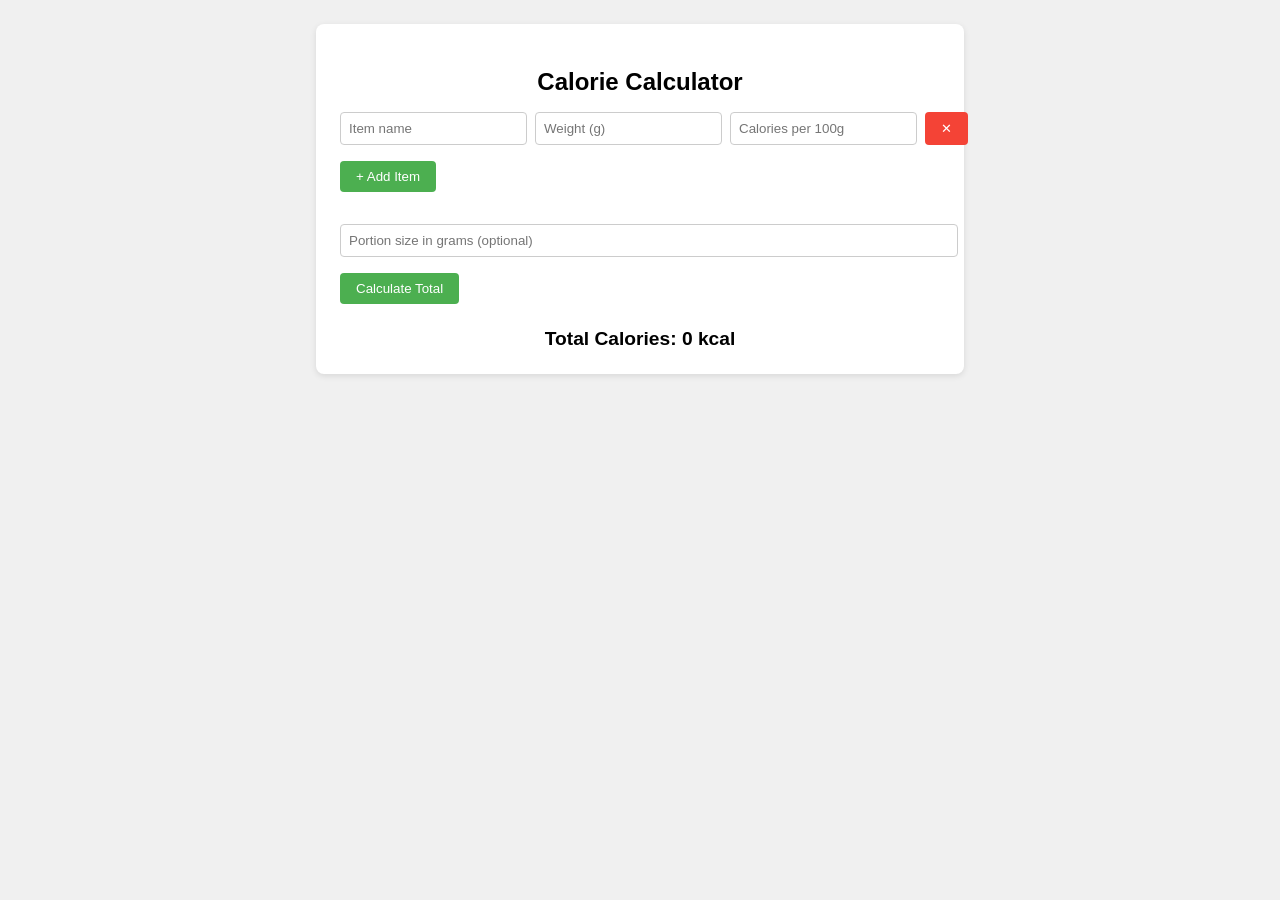
==== index.html @ c813a121 "updated filename for pages to work" ====
<!DOCTYPE html>
<html lang="en">
<head>
  <meta charset="UTF-8" />
  <meta name="viewport" content="width=device-width, initial-scale=1.0"/>
  <title>Multi-Item Calorie Calculator</title>
  <style>
    body {
      font-family: sans-serif;
      background: #f0f0f0;
      padding: 1rem;
    }

    .container {
      max-width: 600px;
      margin: auto;
      background: white;
      padding: 1.5rem;
      border-radius: 8px;
      box-shadow: 0 2px 6px rgba(0, 0, 0, 0.1);
    }

    h2 {
      text-align: center;
      margin-bottom: 1rem;
    }

    .item {
      display: grid;
      grid-template-columns: 1fr 1fr 1fr auto;
      gap: 0.5rem;
      margin-bottom: 1rem;
    }

    input {
      padding: 0.5rem;
      border: 1px solid #ccc;
      border-radius: 4px;
    }

    button {
      padding: 0.5rem 1rem;
      border: none;
      background: #4caf50;
      color: white;
      border-radius: 4px;
      cursor: pointer;
    }

    button:hover {
      background: #45a049;
    }

    .remove-btn {
      background: #f44336;
    }

    .remove-btn:hover {
      background: #e53935;
    }

    .portion {
      margin-top: 1rem;
    }

    #total {
      margin-top: 1.5rem;
      font-weight: bold;
      text-align: center;
      font-size: 1.2rem;
    }

    @media (max-width: 600px) {
      .item {
        grid-template-columns: 1fr;
      }
    }
  </style>
</head>
<body>

  <div class="container">
    <h2>Calorie Calculator</h2>
    <form id="calcForm">
      <div id="items"></div>
      <button type="button" onclick="addItem()">+ Add Item</button>

      <div class="portion">
        <input type="number" id="portionSize" placeholder="Portion size in grams (optional)" min="1" style="width: 100%; margin-top: 1rem;" />
      </div>

      <button type="submit" style="margin-top: 1rem;">Calculate Total</button>
    </form>

    <div id="total">Total Calories: 0 kcal</div>
  </div>

  <script>
    function addItem(name = '', weight = '', calories = '') {
      const itemDiv = document.createElement('div');
      itemDiv.className = 'item';

      itemDiv.innerHTML = `
        <input type="text" placeholder="Item name" value="${name}" required>
        <input type="number" placeholder="Weight (g)" value="${weight}" min="0" required>
        <input type="number" placeholder="Calories per 100g" value="${calories}" min="0" required>
        <button type="button" class="remove-btn" onclick="this.parentElement.remove()">✕</button>
      `;

      document.getElementById('items').appendChild(itemDiv);
    }

    document.getElementById('calcForm').addEventListener('submit', function (e) {
      e.preventDefault();
      const items = document.querySelectorAll('#items .item');
      let totalCalories = 0;
      let totalWeight = 0;

      items.forEach(item => {
        const inputs = item.querySelectorAll('input');
        const weight = parseFloat(inputs[1].value);
        const calPer100g = parseFloat(inputs[2].value);

        if (!isNaN(weight) && !isNaN(calPer100g)) {
          totalCalories += (weight * calPer100g) / 100;
          totalWeight += weight;
        }
      });

      const portionSize = parseFloat(document.getElementById('portionSize').value);
      let message = `Total Calories: ${totalCalories.toFixed(2)} kcal`;

      if (!isNaN(portionSize) && portionSize > 0 && totalWeight > 0) {
        const portionCalories = (totalCalories * portionSize) / totalWeight;
        message += `<br>Calories per ${portionSize}g portion: ${portionCalories.toFixed(2)} kcal`;
      }

      document.getElementById('total').innerHTML = message;
    });

    // Add one default item
    addItem();
  </script>

</body>
</html>
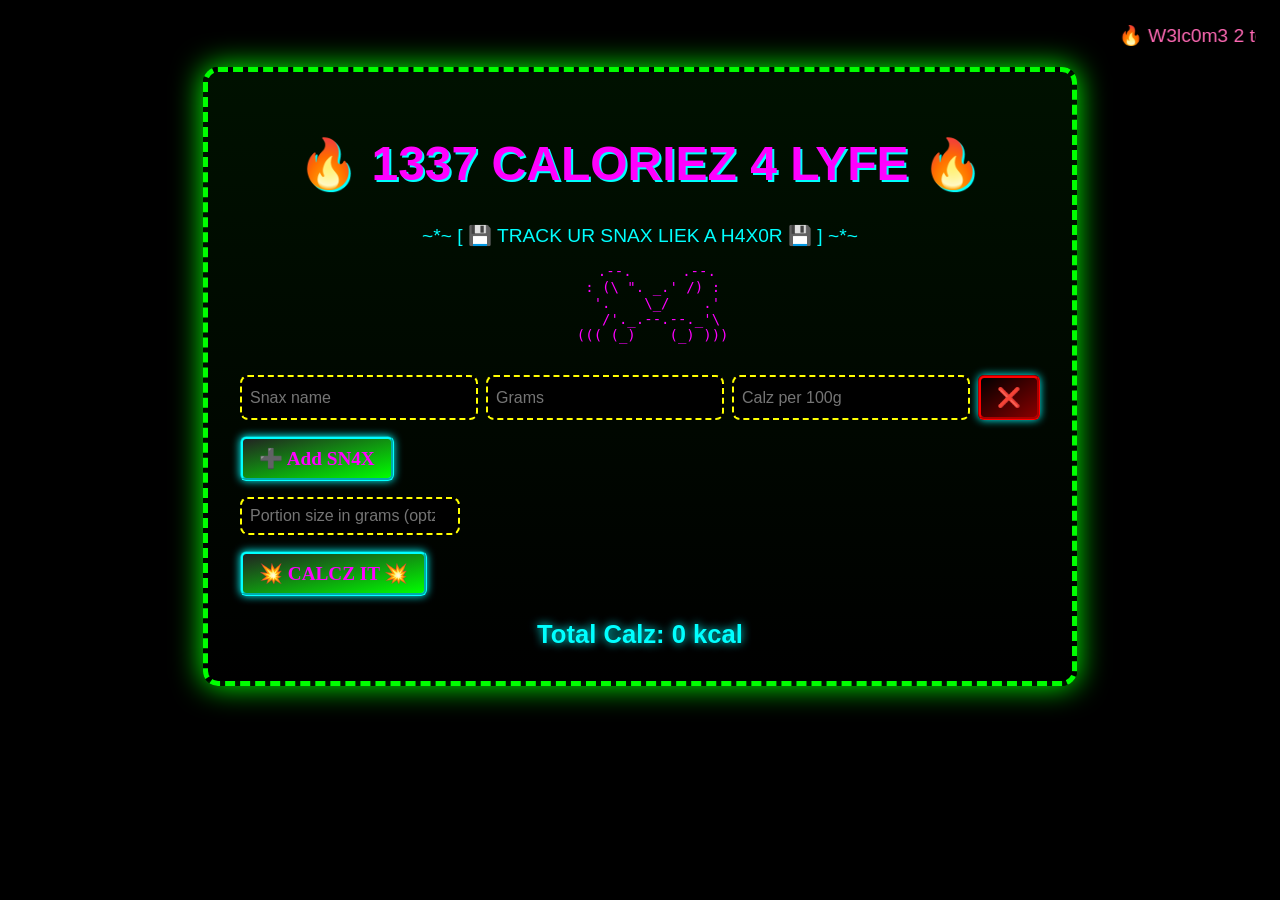
==== commit b16697c4: "leet theming" ====
--- a/index.html
+++ b/index.html
@@ -2,97 +2,140 @@
 <html lang="en">
 <head>
   <meta charset="UTF-8" />
+  <title>💾 1337 CALZ CALCULATR 💾</title>
   <meta name="viewport" content="width=device-width, initial-scale=1.0"/>
-  <title>Multi-Item Calorie Calculator</title>
   <style>
     body {
-      font-family: sans-serif;
-      background: #f0f0f0;
+      background: black;
+      color: #39ff14;
+      font-family: 'Comic Sans MS', cursive, sans-serif;
       padding: 1rem;
+      animation: blinkBG 5s infinite alternate;
+    }
+
+    @keyframes blinkBG {
+      0% { background-color: black; }
+      100% { background-color: #000022; }
     }
 
     .container {
-      max-width: 600px;
+      max-width: 800px;
       margin: auto;
-      background: white;
-      padding: 1.5rem;
-      border-radius: 8px;
-      box-shadow: 0 2px 6px rgba(0, 0, 0, 0.1);
+      background: linear-gradient(to bottom, #001100, #000);
+      padding: 2rem;
+      border: 5px dashed lime;
+      border-radius: 15px;
+      box-shadow: 0 0 30px #0f0;
     }
 
-    h2 {
+    h1 {
       text-align: center;
+      font-size: 3rem;
+      color: #ff00ff;
+      text-shadow: 2px 2px #00ffff;
+    }
+
+    .leet-tag {
+      text-align: center;
+      font-size: 1.2rem;
       margin-bottom: 1rem;
+      color: #00ffff;
     }
 
     .item {
-      display: grid;
-      grid-template-columns: 1fr 1fr 1fr auto;
+      display: flex;
+      flex-wrap: wrap;
       gap: 0.5rem;
       margin-bottom: 1rem;
     }
 
     input {
       padding: 0.5rem;
-      border: 1px solid #ccc;
-      border-radius: 4px;
+      font-size: 1rem;
+      border: 2px dashed #ff0;
+      background-color: black;
+      color: #0f0;
+      border-radius: 8px;
+      flex: 1;
+      min-width: 100px;
     }
 
     button {
       padding: 0.5rem 1rem;
-      border: none;
-      background: #4caf50;
-      color: white;
-      border-radius: 4px;
+      font-size: 1.2rem;
+      font-weight: bold;
+      font-family: 'Comic Sans MS', cursive;
+      border: 3px groove cyan;
+      border-radius: 6px;
+      background: linear-gradient(to bottom right, #222, #0f0);
+      color: magenta;
       cursor: pointer;
-    }
-
-    button:hover {
-      background: #45a049;
+      box-shadow: 0 0 8px cyan;
     }
 
     .remove-btn {
-      background: #f44336;
-    }
-
-    .remove-btn:hover {
-      background: #e53935;
-    }
-
-    .portion {
-      margin-top: 1rem;
+      background: linear-gradient(to bottom right, #000, #800);
+      color: red;
+      border-color: red;
     }
 
     #total {
       margin-top: 1.5rem;
       font-weight: bold;
+      font-size: 1.6rem;
+      color: #00ffff;
       text-align: center;
+      text-shadow: 0 0 10px #0ff;
+    }
+
+    marquee {
       font-size: 1.2rem;
+      color: hotpink;
+      margin-bottom: 1rem;
+    }
+
+    pre.ascii {
+      color: #f0f;
+      font-family: monospace;
+      text-align: center;
+      font-size: 14px;
+      margin-bottom: 1rem;
     }
 
     @media (max-width: 600px) {
       .item {
-        grid-template-columns: 1fr;
+        flex-direction: column;
       }
     }
   </style>
 </head>
 <body>
+  <marquee scrollamount="10">🔥 W3lc0m3 2 teh 1337 CALZ ZONE 🔥 | Z3r0 R3gr3tz, Max Flav0r!!!1!! ⚡</marquee>
 
   <div class="container">
-    <h2>Calorie Calculator</h2>
+    <h1>🔥 1337 CALORIEZ 4 LYFE 🔥</h1>
+    <div class="leet-tag">~*~ [ 💾 TRACK UR SNAX LIEK A H4X0R 💾 ] ~*~</div>
+
+    <pre class="ascii">
+    .--.      .--.
+   : (\ ". _.' /) :
+    '.    \_/    .'
+     /'._.--.--._'\
+   ((( (_)    (_) )))
+    </pre>
+
     <form id="calcForm">
       <div id="items"></div>
-      <button type="button" onclick="addItem()">+ Add Item</button>
+      <button type="button" onclick="addItem()">➕ Add SN4X</button>
 
-      <div class="portion">
-        <input type="number" id="portionSize" placeholder="Portion size in grams (optional)" min="1" style="width: 100%; margin-top: 1rem;" />
+      <div style="margin-top:1rem;">
+        <input type="number" id="portionSize" placeholder="Portion size in grams (optz)" min="1" />
       </div>
 
-      <button type="submit" style="margin-top: 1rem;">Calculate Total</button>
+      <button type="submit" style="margin-top: 1rem;">💥 CALCZ IT 💥</button>
     </form>
 
-    <div id="total">Total Calories: 0 kcal</div>
+    <div id="total">Total Calz: 0 kcal</div>
   </div>
 
   <script>
@@ -101,10 +144,10 @@
       itemDiv.className = 'item';
 
       itemDiv.innerHTML = `
-        <input type="text" placeholder="Item name" value="${name}" required>
-        <input type="number" placeholder="Weight (g)" value="${weight}" min="0" required>
-        <input type="number" placeholder="Calories per 100g" value="${calories}" min="0" required>
-        <button type="button" class="remove-btn" onclick="this.parentElement.remove()">✕</button>
+        <input type="text" placeholder="Snax name" value="${name}" required>
+        <input type="number" placeholder="Grams" value="${weight}" min="0" required>
+        <input type="number" placeholder="Calz per 100g" value="${calories}" min="0" required>
+        <button type="button" class="remove-btn" onclick="this.parentElement.remove()">❌</button>
       `;
 
       document.getElementById('items').appendChild(itemDiv);
@@ -128,17 +171,16 @@
       });
 
       const portionSize = parseFloat(document.getElementById('portionSize').value);
-      let message = `Total Calories: ${totalCalories.toFixed(2)} kcal`;
+      let message = `⚡ Total Calz: ${totalCalories.toFixed(2)} kcal`;
 
       if (!isNaN(portionSize) && portionSize > 0 && totalWeight > 0) {
         const portionCalories = (totalCalories * portionSize) / totalWeight;
-        message += `<br>Calories per ${portionSize}g portion: ${portionCalories.toFixed(2)} kcal`;
+        message += `<br>🍕 Ur ${portionSize}g Zlice: ${portionCalories.toFixed(2)} kcal`;
       }
 
       document.getElementById('total').innerHTML = message;
     });
 
-    // Add one default item
     addItem();
   </script>
 
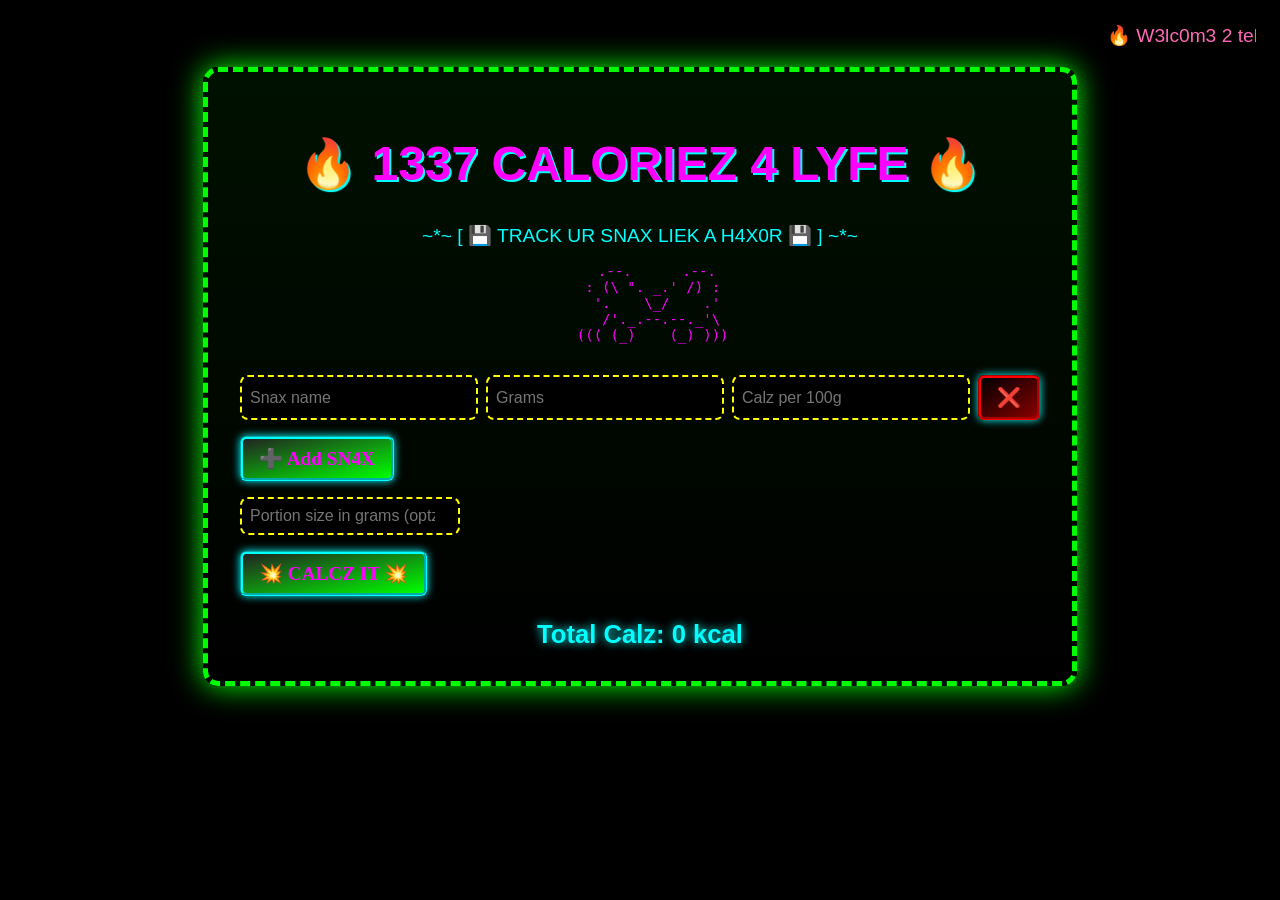
==== commit 326ddce0: "split files into html, css and js" ====
--- a/index.html
+++ b/index.html
@@ -4,113 +4,18 @@
   <meta charset="UTF-8" />
   <title>💾 1337 CALZ CALCULATR 💾</title>
   <meta name="viewport" content="width=device-width, initial-scale=1.0"/>
-  <style>
-    body {
-      background: black;
-      color: #39ff14;
-      font-family: 'Comic Sans MS', cursive, sans-serif;
-      padding: 1rem;
-      animation: blinkBG 5s infinite alternate;
-    }
-
-    @keyframes blinkBG {
-      0% { background-color: black; }
-      100% { background-color: #000022; }
-    }
-
-    .container {
-      max-width: 800px;
-      margin: auto;
-      background: linear-gradient(to bottom, #001100, #000);
-      padding: 2rem;
-      border: 5px dashed lime;
-      border-radius: 15px;
-      box-shadow: 0 0 30px #0f0;
-    }
-
-    h1 {
-      text-align: center;
-      font-size: 3rem;
-      color: #ff00ff;
-      text-shadow: 2px 2px #00ffff;
-    }
-
-    .leet-tag {
-      text-align: center;
-      font-size: 1.2rem;
-      margin-bottom: 1rem;
-      color: #00ffff;
-    }
-
-    .item {
-      display: flex;
-      flex-wrap: wrap;
-      gap: 0.5rem;
-      margin-bottom: 1rem;
-    }
-
-    input {
-      padding: 0.5rem;
-      font-size: 1rem;
-      border: 2px dashed #ff0;
-      background-color: black;
-      color: #0f0;
-      border-radius: 8px;
-      flex: 1;
-      min-width: 100px;
-    }
-
-    button {
-      padding: 0.5rem 1rem;
-      font-size: 1.2rem;
-      font-weight: bold;
-      font-family: 'Comic Sans MS', cursive;
-      border: 3px groove cyan;
-      border-radius: 6px;
-      background: linear-gradient(to bottom right, #222, #0f0);
-      color: magenta;
-      cursor: pointer;
-      box-shadow: 0 0 8px cyan;
-    }
-
-    .remove-btn {
-      background: linear-gradient(to bottom right, #000, #800);
-      color: red;
-      border-color: red;
-    }
-
-    #total {
-      margin-top: 1.5rem;
-      font-weight: bold;
-      font-size: 1.6rem;
-      color: #00ffff;
-      text-align: center;
-      text-shadow: 0 0 10px #0ff;
-    }
-
-    marquee {
-      font-size: 1.2rem;
-      color: hotpink;
-      margin-bottom: 1rem;
-    }
-
-    pre.ascii {
-      color: #f0f;
-      font-family: monospace;
-      text-align: center;
-      font-size: 14px;
-      margin-bottom: 1rem;
-    }
-
-    @media (max-width: 600px) {
-      .item {
-        flex-direction: column;
-      }
-    }
-  </style>
+  <link rel="stylesheet" href="style.css" />
+  <script defer src="script.js"></script>
 </head>
 <body>
-  <marquee scrollamount="10">🔥 W3lc0m3 2 teh 1337 CALZ ZONE 🔥 | Z3r0 R3gr3tz, Max Flav0r!!!1!! ⚡</marquee>
+
+  <!-- 🔊 XTREME MIDI MODE -->
+  <bgsound src="https://files.catbox.moe/7p97wf.mid" loop="infinite" autostart="true" />
+  <audio autoplay loop hidden>
+    <source src="https://files.catbox.moe/7p97wf.mid" type="audio/midi">
+  </audio>
+
+  <marquee scrollamount="10">🔥 W3lc0m3 2 teh 1337 CALZ ZONE 🔥 | Z3r0 R3gr3tz, Max Flav0r ⚡</marquee>
 
   <div class="container">
     <h1>🔥 1337 CALORIEZ 4 LYFE 🔥</h1>
@@ -138,51 +43,5 @@
     <div id="total">Total Calz: 0 kcal</div>
   </div>
 
-  <script>
-    function addItem(name = '', weight = '', calories = '') {
-      const itemDiv = document.createElement('div');
-      itemDiv.className = 'item';
-
-      itemDiv.innerHTML = `
-        <input type="text" placeholder="Snax name" value="${name}" required>
-        <input type="number" placeholder="Grams" value="${weight}" min="0" required>
-        <input type="number" placeholder="Calz per 100g" value="${calories}" min="0" required>
-        <button type="button" class="remove-btn" onclick="this.parentElement.remove()">❌</button>
-      `;
-
-      document.getElementById('items').appendChild(itemDiv);
-    }
-
-    document.getElementById('calcForm').addEventListener('submit', function (e) {
-      e.preventDefault();
-      const items = document.querySelectorAll('#items .item');
-      let totalCalories = 0;
-      let totalWeight = 0;
-
-      items.forEach(item => {
-        const inputs = item.querySelectorAll('input');
-        const weight = parseFloat(inputs[1].value);
-        const calPer100g = parseFloat(inputs[2].value);
-
-        if (!isNaN(weight) && !isNaN(calPer100g)) {
-          totalCalories += (weight * calPer100g) / 100;
-          totalWeight += weight;
-        }
-      });
-
-      const portionSize = parseFloat(document.getElementById('portionSize').value);
-      let message = `⚡ Total Calz: ${totalCalories.toFixed(2)} kcal`;
-
-      if (!isNaN(portionSize) && portionSize > 0 && totalWeight > 0) {
-        const portionCalories = (totalCalories * portionSize) / totalWeight;
-        message += `<br>🍕 Ur ${portionSize}g Zlice: ${portionCalories.toFixed(2)} kcal`;
-      }
-
-      document.getElementById('total').innerHTML = message;
-    });
-
-    addItem();
-  </script>
-
 </body>
 </html>
--- a/style.css
+++ b/style.css
@@ -0,0 +1,103 @@
+body {
+    background: black;
+    color: #39ff14;
+    font-family: 'Comic Sans MS', cursive, sans-serif;
+    padding: 1rem;
+    animation: blinkBG 5s infinite alternate;
+  }
+  
+  @keyframes blinkBG {
+    0% { background-color: black; }
+    100% { background-color: #000022; }
+  }
+  
+  .container {
+    max-width: 800px;
+    margin: auto;
+    background: linear-gradient(to bottom, #001100, #000);
+    padding: 2rem;
+    border: 5px dashed lime;
+    border-radius: 15px;
+    box-shadow: 0 0 30px #0f0;
+  }
+  
+  h1 {
+    text-align: center;
+    font-size: 3rem;
+    color: #ff00ff;
+    text-shadow: 2px 2px #00ffff;
+  }
+  
+  .leet-tag {
+    text-align: center;
+    font-size: 1.2rem;
+    margin-bottom: 1rem;
+    color: #00ffff;
+  }
+  
+  .item {
+    display: flex;
+    flex-wrap: wrap;
+    gap: 0.5rem;
+    margin-bottom: 1rem;
+  }
+  
+  input {
+    padding: 0.5rem;
+    font-size: 1rem;
+    border: 2px dashed #ff0;
+    background-color: black;
+    color: #0f0;
+    border-radius: 8px;
+    flex: 1;
+    min-width: 100px;
+  }
+  
+  button {
+    padding: 0.5rem 1rem;
+    font-size: 1.2rem;
+    font-weight: bold;
+    font-family: 'Comic Sans MS', cursive;
+    border: 3px groove cyan;
+    border-radius: 6px;
+    background: linear-gradient(to bottom right, #222, #0f0);
+    color: magenta;
+    cursor: pointer;
+    box-shadow: 0 0 8px cyan;
+  }
+  
+  .remove-btn {
+    background: linear-gradient(to bottom right, #000, #800);
+    color: red;
+    border-color: red;
+  }
+  
+  #total {
+    margin-top: 1.5rem;
+    font-weight: bold;
+    font-size: 1.6rem;
+    color: #00ffff;
+    text-align: center;
+    text-shadow: 0 0 10px #0ff;
+  }
+  
+  marquee {
+    font-size: 1.2rem;
+    color: hotpink;
+    margin-bottom: 1rem;
+  }
+  
+  pre.ascii {
+    color: #f0f;
+    font-family: monospace;
+    text-align: center;
+    font-size: 14px;
+    margin-bottom: 1rem;
+  }
+  
+  @media (max-width: 600px) {
+    .item {
+      flex-direction: column;
+    }
+  }
+  
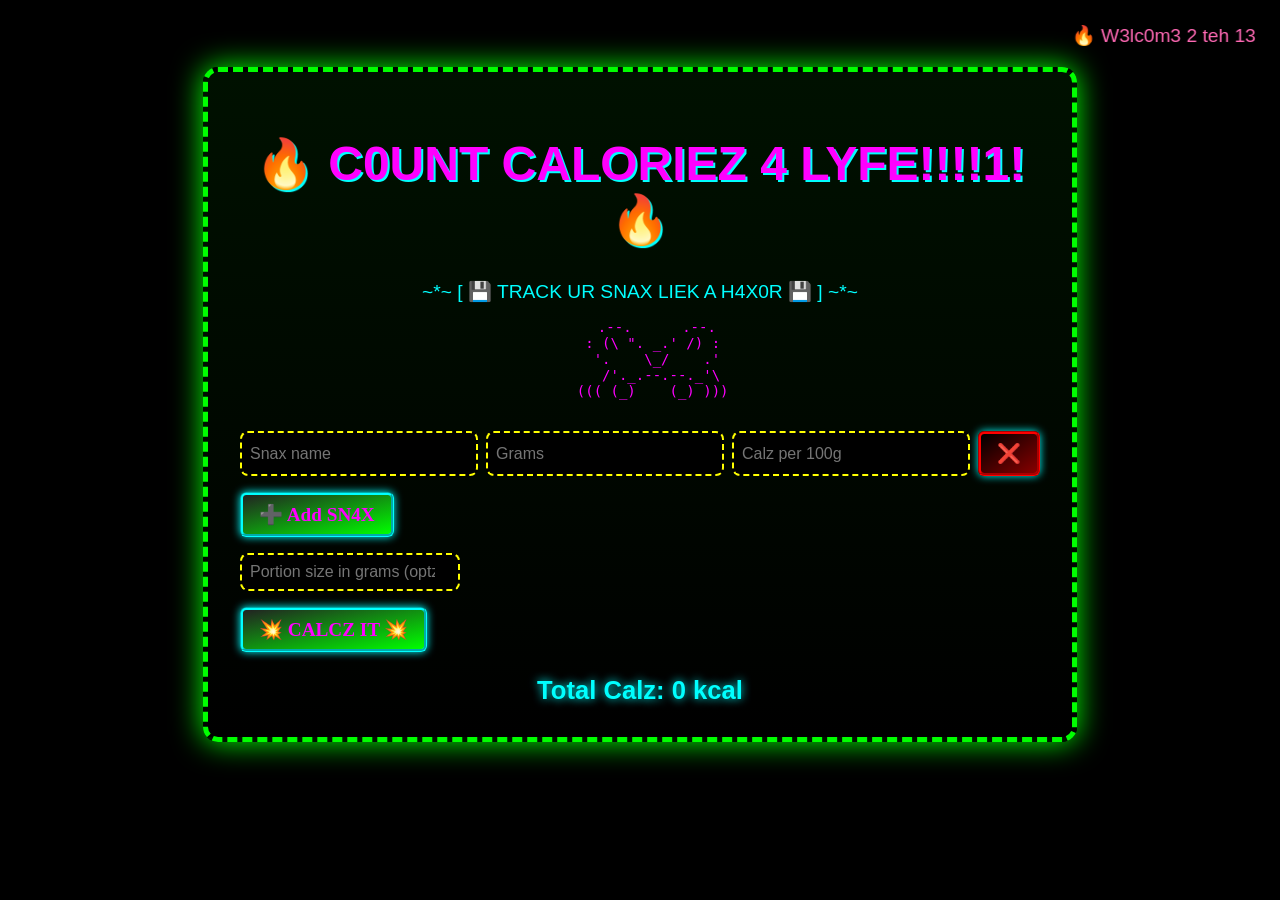
==== commit 8f66735c: "small spelling changes, remove bgmusic" ====
--- a/index.html
+++ b/index.html
@@ -9,16 +9,10 @@
 </head>
 <body>
 
-  <!-- 🔊 XTREME MIDI MODE -->
-  <bgsound src="https://files.catbox.moe/7p97wf.mid" loop="infinite" autostart="true" />
-  <audio autoplay loop hidden>
-    <source src="https://files.catbox.moe/7p97wf.mid" type="audio/midi">
-  </audio>
-
   <marquee scrollamount="10">🔥 W3lc0m3 2 teh 1337 CALZ ZONE 🔥 | Z3r0 R3gr3tz, Max Flav0r ⚡</marquee>
 
   <div class="container">
-    <h1>🔥 1337 CALORIEZ 4 LYFE 🔥</h1>
+    <h1>🔥 C0UNT CALORIEZ 4 LYFE!!!!1! 🔥</h1>
     <div class="leet-tag">~*~ [ 💾 TRACK UR SNAX LIEK A H4X0R 💾 ] ~*~</div>
 
     <pre class="ascii">
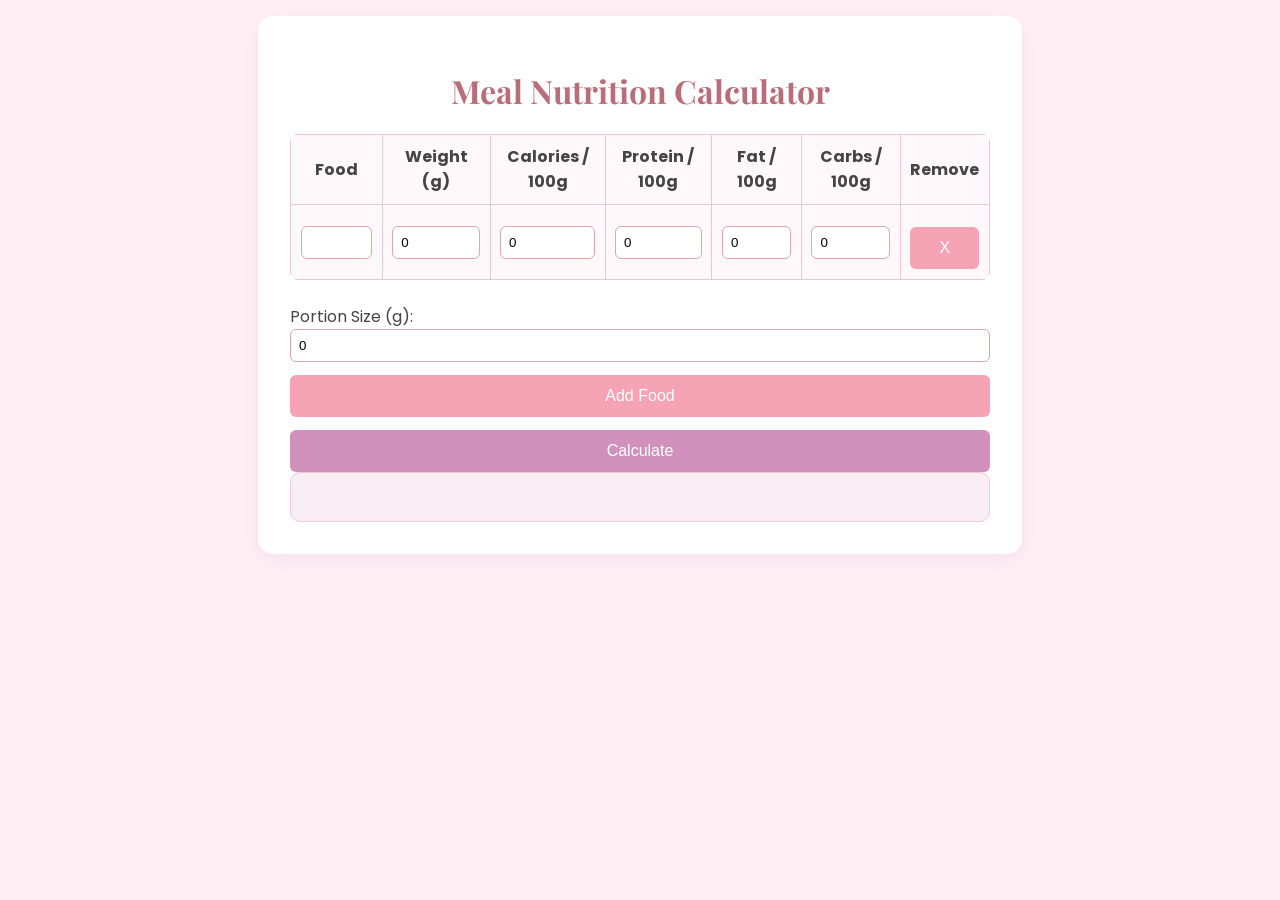
==== commit 6586f759: "reworked and restyled" ====
--- a/index.html
+++ b/index.html
@@ -1,41 +1,46 @@
 <!DOCTYPE html>
 <html lang="en">
 <head>
-  <meta charset="UTF-8" />
-  <title>💾 1337 CALZ CALCULATR 💾</title>
-  <meta name="viewport" content="width=device-width, initial-scale=1.0"/>
-  <link rel="stylesheet" href="style.css" />
-  <script defer src="script.js"></script>
+  <meta charset="UTF-8">
+  <meta name="viewport" content="width=device-width, initial-scale=1.0">
+  <title>Meal Nutrition Calculator</title>
+  <link rel="stylesheet" href="style.css">
 </head>
 <body>
-
-  <marquee scrollamount="10">🔥 W3lc0m3 2 teh 1337 CALZ ZONE 🔥 | Z3r0 R3gr3tz, Max Flav0r ⚡</marquee>
-
-  <div class="container">
-    <h1>🔥 C0UNT CALORIEZ 4 LYFE!!!!1! 🔥</h1>
-    <div class="leet-tag">~*~ [ 💾 TRACK UR SNAX LIEK A H4X0R 💾 ] ~*~</div>
-
-    <pre class="ascii">
-    .--.      .--.
-   : (\ ". _.' /) :
-    '.    \_/    .'
-     /'._.--.--._'\
-   ((( (_)    (_) )))
-    </pre>
-
-    <form id="calcForm">
-      <div id="items"></div>
-      <button type="button" onclick="addItem()">➕ Add SN4X</button>
-
-      <div style="margin-top:1rem;">
-        <input type="number" id="portionSize" placeholder="Portion size in grams (optz)" min="1" />
-      </div>
-
-      <button type="submit" style="margin-top: 1rem;">💥 CALCZ IT 💥</button>
-    </form>
-
-    <div id="total">Total Calz: 0 kcal</div>
-  </div>
-
+<div class="container">
+  <h1>Meal Nutrition Calculator</h1>
+  <form id="food-form">
+    <table id="food-table">
+      <thead>
+        <tr>
+          <th>Food</th>
+          <th>Weight (g)</th>
+          <th>Calories / 100g</th>
+          <th>Protein / 100g</th>
+          <th>Fat / 100g</th>
+          <th>Carbs / 100g</th>
+          <th>Remove</th>
+        </tr>
+      </thead>
+      <tbody id="food-body">
+        <tr>
+          <td><input type="text" name="food"></td>
+          <td><input type="number" name="weight" value="0" required></td>
+          <td><input type="number" name="calories" value="0" required></td>
+          <td><input type="number" name="protein" value="0" required></td>
+          <td><input type="number" name="fat" value="0" required></td>
+          <td><input type="number" name="carbs" value="0" required></td>
+          <td><button type="button" onclick="removeRow(this)">X</button></td>
+        </tr>
+      </tbody>
+    </table>
+    <label for="portionSize">Portion Size (g):</label>
+    <input type="number" id="portionSize" value="0" required><br>
+    <button type="button" onclick="addRow()">Add Food</button>
+    <button type="submit">Calculate</button>
+  </form>
+  <div class="results" id="results"></div>
+</div>
+<script src="script.js"></script>
 </body>
 </html>
--- a/style.css
+++ b/style.css
@@ -1,103 +1,90 @@
+/* Importing a more elegant, feminine font */
+@import url('https://fonts.googleapis.com/css2?family=Playfair+Display:wght@500&family=Poppins:wght@300;400&display=swap');
+
 body {
-    background: black;
-    color: #39ff14;
-    font-family: 'Comic Sans MS', cursive, sans-serif;
-    padding: 1rem;
-    animation: blinkBG 5s infinite alternate;
-  }
-  
-  @keyframes blinkBG {
-    0% { background-color: black; }
-    100% { background-color: #000022; }
-  }
-  
-  .container {
-    max-width: 800px;
-    margin: auto;
-    background: linear-gradient(to bottom, #001100, #000);
-    padding: 2rem;
-    border: 5px dashed lime;
-    border-radius: 15px;
-    box-shadow: 0 0 30px #0f0;
-  }
-  
-  h1 {
-    text-align: center;
-    font-size: 3rem;
-    color: #ff00ff;
-    text-shadow: 2px 2px #00ffff;
-  }
-  
-  .leet-tag {
-    text-align: center;
-    font-size: 1.2rem;
-    margin-bottom: 1rem;
-    color: #00ffff;
-  }
-  
-  .item {
-    display: flex;
-    flex-wrap: wrap;
-    gap: 0.5rem;
-    margin-bottom: 1rem;
-  }
-  
-  input {
-    padding: 0.5rem;
-    font-size: 1rem;
-    border: 2px dashed #ff0;
-    background-color: black;
-    color: #0f0;
-    border-radius: 8px;
-    flex: 1;
-    min-width: 100px;
-  }
-  
-  button {
-    padding: 0.5rem 1rem;
-    font-size: 1.2rem;
-    font-weight: bold;
-    font-family: 'Comic Sans MS', cursive;
-    border: 3px groove cyan;
-    border-radius: 6px;
-    background: linear-gradient(to bottom right, #222, #0f0);
-    color: magenta;
-    cursor: pointer;
-    box-shadow: 0 0 8px cyan;
-  }
-  
-  .remove-btn {
-    background: linear-gradient(to bottom right, #000, #800);
-    color: red;
-    border-color: red;
-  }
-  
-  #total {
-    margin-top: 1.5rem;
-    font-weight: bold;
-    font-size: 1.6rem;
-    color: #00ffff;
-    text-align: center;
-    text-shadow: 0 0 10px #0ff;
-  }
-  
-  marquee {
-    font-size: 1.2rem;
-    color: hotpink;
-    margin-bottom: 1rem;
-  }
-  
-  pre.ascii {
-    color: #f0f;
-    font-family: monospace;
-    text-align: center;
-    font-size: 14px;
-    margin-bottom: 1rem;
-  }
-  
-  @media (max-width: 600px) {
-    .item {
-      flex-direction: column;
-    }
-  }
-  +  font-family: 'Poppins', sans-serif;
+  background: #fff0f5; /* Lavender blush */
+  margin: 0;
+  padding: 1rem;
+  color: #444;
+}
+
+.container {
+  max-width: 700px;
+  margin: auto;
+  background: #ffffff;
+  padding: 2rem;
+  border-radius: 15px;
+  box-shadow: 0 6px 20px rgba(203, 153, 201, 0.2);
+}
+
+h1, h2, h3 {
+  text-align: center;
+  font-family: 'Playfair Display', serif;
+  color: #b76e79; /* Rosy pink */
+}
+
+table {
+  width: 100%;
+  border-collapse: collapse;
+  margin-bottom: 1.5rem;
+  border-radius: 8px;
+  overflow: hidden;
+}
+
+th, td {
+  padding: 0.6rem;
+  border: 1px solid #eac6d2;
+  text-align: center;
+  background: #fff8fa;
+}
+
+input {
+  width: 100%;
+  padding: 0.5rem;
+  box-sizing: border-box;
+  border: 1px solid #d8a7b1;
+  border-radius: 6px;
+  background-color: #fff;
+}
+
+button {
+  margin-top: 0.8rem;
+  width: 100%;
+  padding: 0.75rem;
+  font-size: 1rem;
+  background-color: #d291bc;
+  color: white;
+  border: none;
+  border-radius: 6px;
+  cursor: pointer;
+  transition: background 0.3s ease;
+}
+
+button:hover {
+  background-color: #b76e79;
+}
+
+button[type="button"] {
+  background-color: #f5a3b5;
+}
+
+button[type="button"]:hover {
+  background-color: #d77a8c;
+}
+
+.results {
+  background: #f9eef3;
+  padding: 1.5rem;
+  border-radius: 10px;
+  border: 1px solid #f2c9d2;
+  font-size: 0.95rem;
+}
+
+.results ul {
+  padding-left: 1.25rem;
+}
+
+.results li {
+  margin-bottom: 0.5rem;
+}
